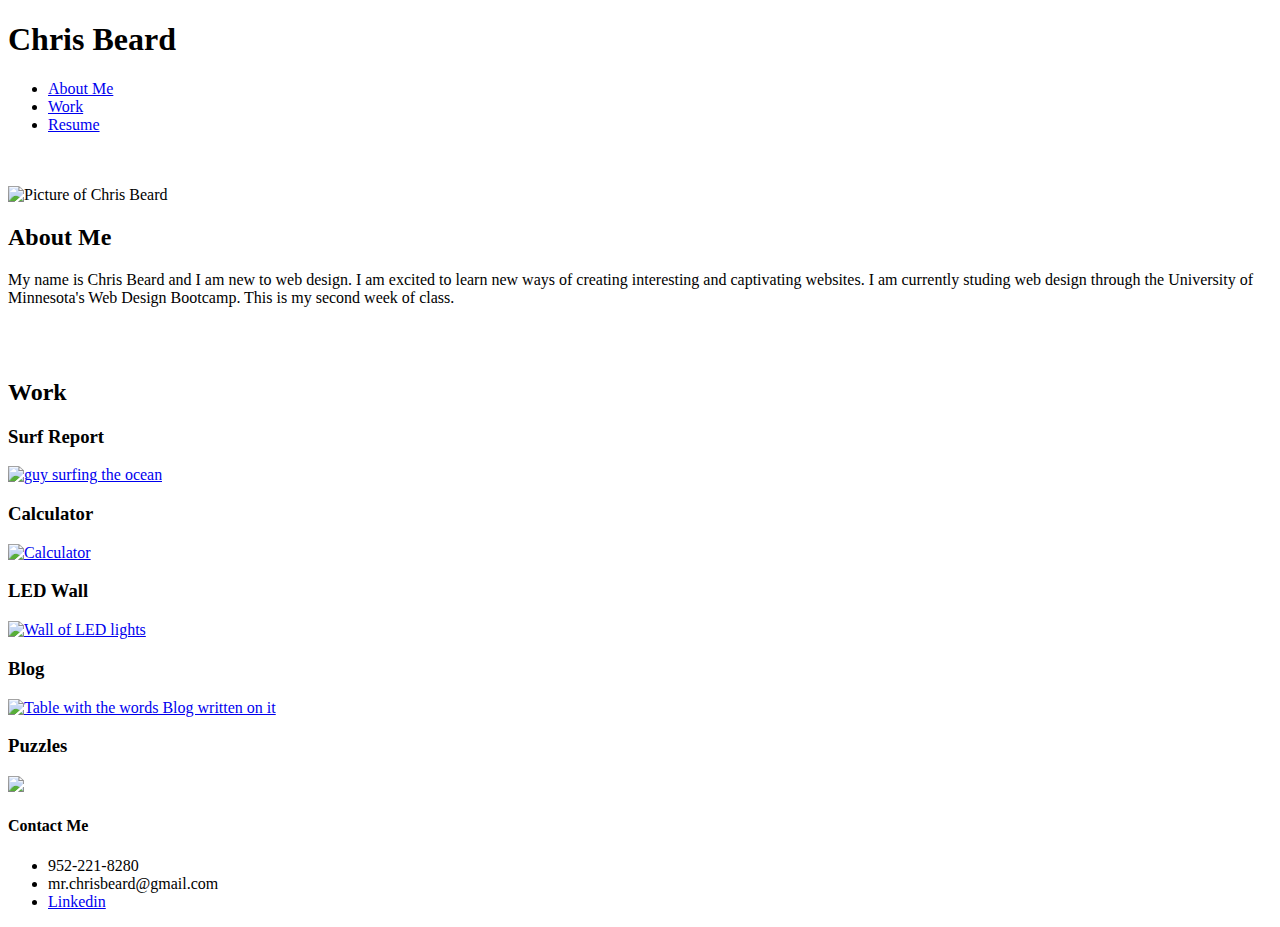
==== index.html @ 85cbe874 "initial commit" ====
<!DOCTYPE html>
<html lang="eng">

<head>
    <meta charset="UTF-8" />
    <meta name="viewport" content="width=device-width, initial-scale=1.0" />
    <title>Portfolio</title>
    <link rel="stylesheet" type="text/css" href="./assets/reset.css" />
    <link rel="stylesheet" type="text/css" href="./assets/style.css" />
</head>

<body>
    <header class="header">
        <h1>Chris <span class="last">Beard</span></h1>

        <nav>
            <ul>
                <li>
                    <a href="#About Me">About Me</a>
                </li>
                <li>
                    <a href="#Work">Work</a>
                </li>
                <li>
                    <a href="assets\ChrisBeardResume.docx.html">Resume</a>
                </li>
            </ul>
        </nav>
        <div class="headerdesign">
        </div>
    </header>
    <br><br>

    <img id="me" src="assets/images/me.jpg" alt="Picture of Chris Beard" />

    <Section id="about-me">
        <h2>About Me</h2>
        <p>My name is Chris Beard and I am new to web design. I am excited to learn new ways of creating
            interesting
            and captivating websites. I am currently studing web design through the University of Minnesota's
            Web
            Design Bootcamp. This is my second week of class.
        </p>
    </Section>
    <br><br>

    <Section id="Work">

        <h2>Work</h2>

    </Section>

    <Section id="boxes">
        <div class="flexbox">
            <div id="herocard">
                <h3>Surf Report</h3>
                <a href="https://www.google.com/">
                    <div id="herocenter">
                        <img src="assets/images/surf.jpg" alt="guy surfing the ocean">
                    </div>
                </a>

            </div>

            <div class="card">
                <h3>Calculator</h3>
                <a href="https://www.google.com/">
                    <div id="center">
                        <img src="assets/images/calculator.jpg" alt="Calculator">
                    </div>
                </a>
            </div>

            <div class="card">
                <h3>LED Wall</h3>
                <a href="https://www.google.com/">
                    <div id="center">
                        <img src="assets/images/ledwall.jpg" alt="Wall of LED lights">
                    </div>
                </a>
            </div>

            <div class="card">
                <h3>Blog</h3>
                <a href="https://www.google.com/">
                    <div id="center">
                        <img src="assets/images/blog.jpg" alt="Table with the words Blog written on it">
                    </div>
                </a>
            </div>

            <div class="card">
                <h3>Puzzles</h3>
                <a href="https://www.google.com/">
                    <div id="center">
                        <img src="assets/images/puzzle.jpg">
                    </div>
                </a>
            </div>
        </div>
    </Section>

</body>

<footer id="footer">
    <section id="contactme">
        <h4>Contact Me</h4>
    </section>

    <div class="info">
        <ul id="numbers">
            <li>
                952-221-8280
            </li>
            <li>
                mr.chrisbeard@gmail.com
            </li>
            <li>
                <a id="color"
                    href="https://www.linkedin.com/public-profile/settings?trk=d_flagship3_profile_self_view_public_profile&lipi=urn%3Ali%3Apage%3Ad_flagship3_profile_self_edit_top_card%3BoJy7PuMgQu2EPAEP%2FMVWnQ%3D%3D">Linkedin</a>
            </li>
    </div>
</footer>

</html>
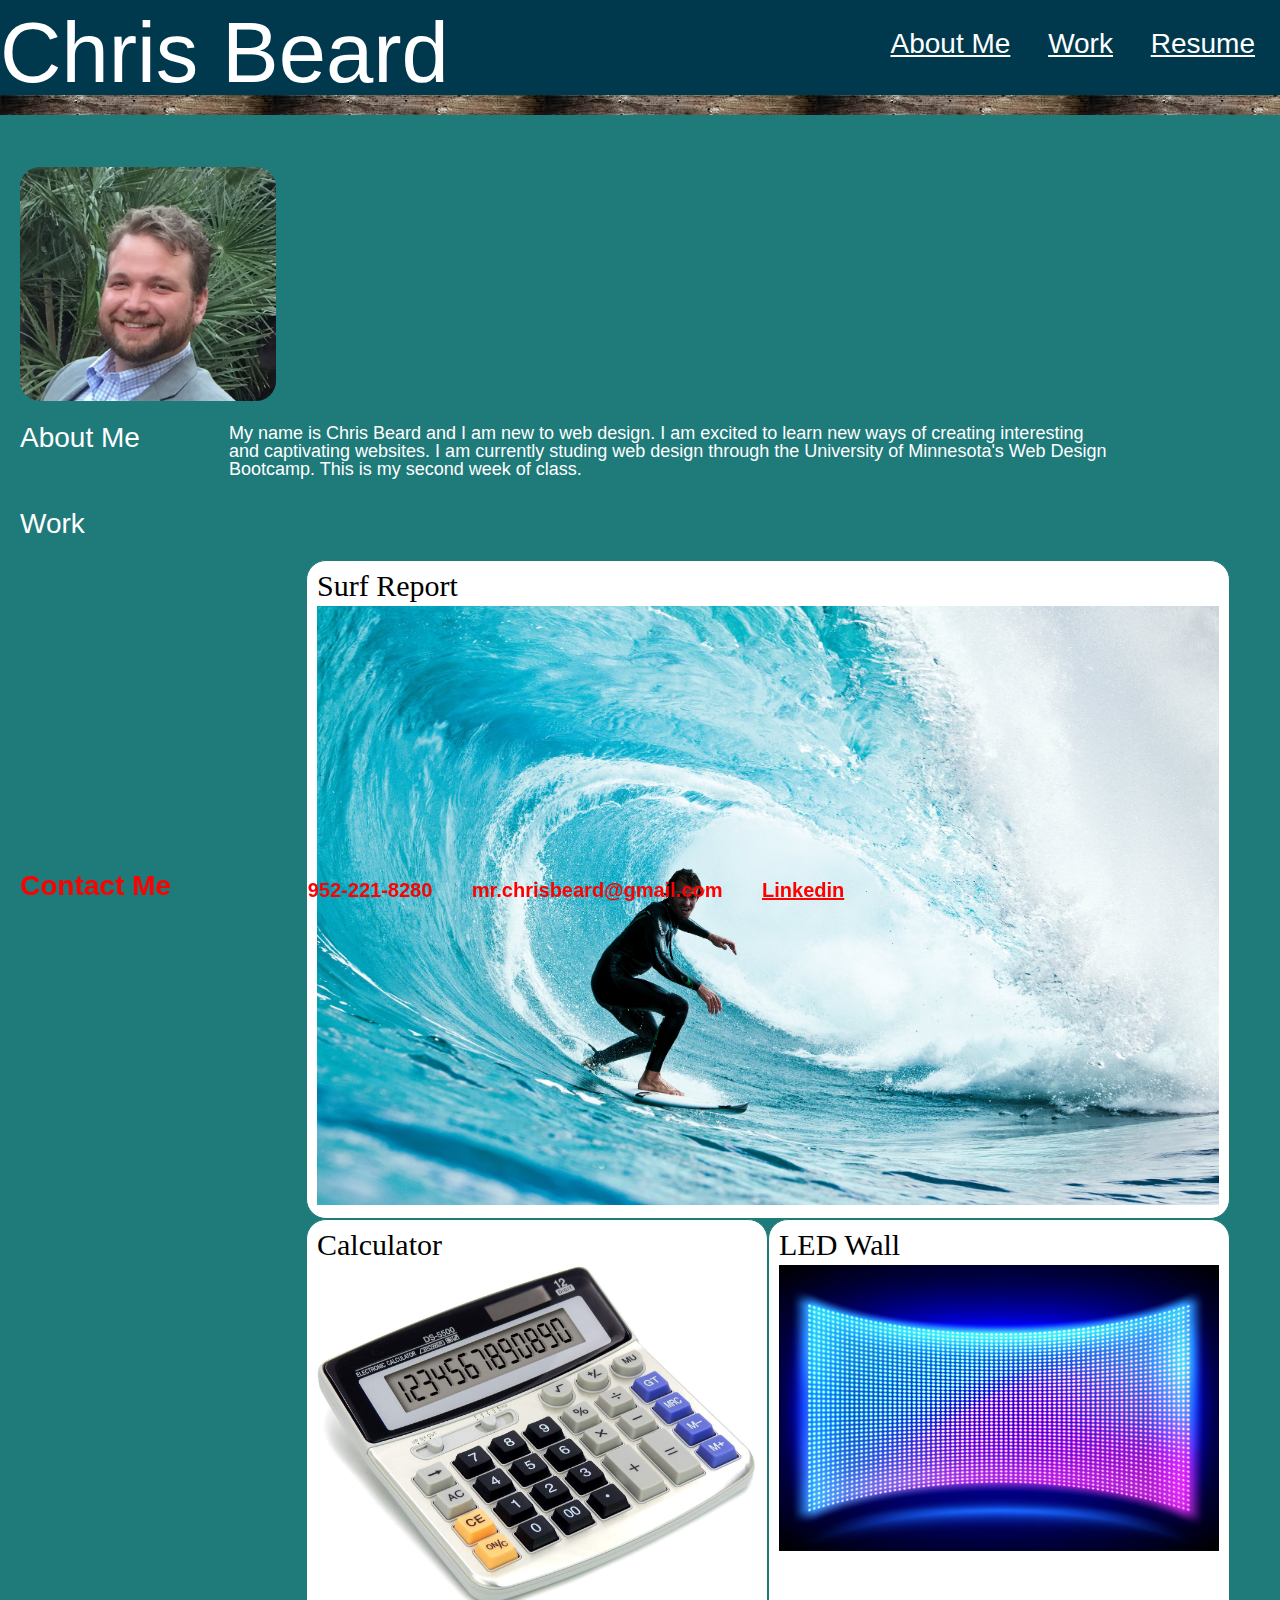
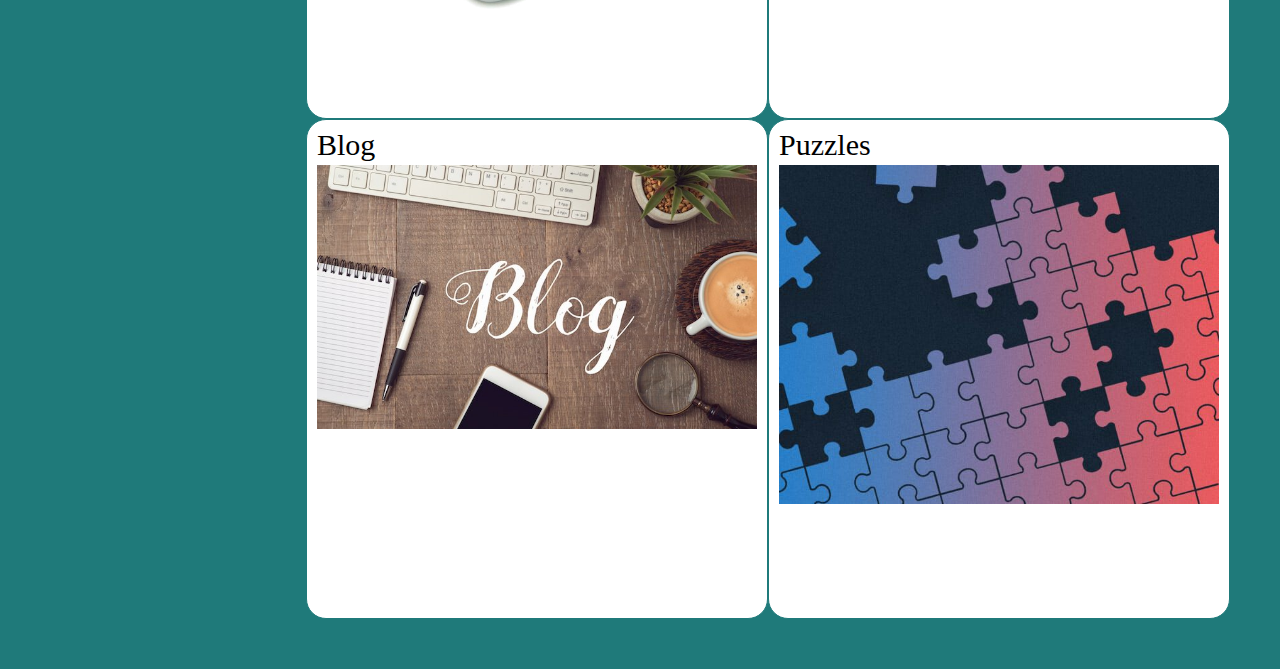
==== commit b375dd5f: "initial commit after redoing the portfolio layout" ====
--- a/index.html
+++ b/index.html
@@ -1,125 +1,125 @@
-<!DOCTYPE html>
-<html lang="eng">
-
-<head>
-    <meta charset="UTF-8" />
-    <meta name="viewport" content="width=device-width, initial-scale=1.0" />
-    <title>Portfolio</title>
-    <link rel="stylesheet" type="text/css" href="./assets/reset.css" />
-    <link rel="stylesheet" type="text/css" href="./assets/style.css" />
-</head>
-
-<body>
-    <header class="header">
-        <h1>Chris <span class="last">Beard</span></h1>
-
-        <nav>
-            <ul>
-                <li>
-                    <a href="#About Me">About Me</a>
-                </li>
-                <li>
-                    <a href="#Work">Work</a>
-                </li>
-                <li>
-                    <a href="assets\ChrisBeardResume.docx.html">Resume</a>
-                </li>
-            </ul>
-        </nav>
-        <div class="headerdesign">
-        </div>
-    </header>
-    <br><br>
-
-    <img id="me" src="assets/images/me.jpg" alt="Picture of Chris Beard" />
-
-    <Section id="about-me">
-        <h2>About Me</h2>
-        <p>My name is Chris Beard and I am new to web design. I am excited to learn new ways of creating
-            interesting
-            and captivating websites. I am currently studing web design through the University of Minnesota's
-            Web
-            Design Bootcamp. This is my second week of class.
-        </p>
-    </Section>
-    <br><br>
-
-    <Section id="Work">
-
-        <h2>Work</h2>
-
-    </Section>
-
-    <Section id="boxes">
-        <div class="flexbox">
-            <div id="herocard">
-                <h3>Surf Report</h3>
-                <a href="https://www.google.com/">
-                    <div id="herocenter">
-                        <img src="assets/images/surf.jpg" alt="guy surfing the ocean">
-                    </div>
-                </a>
-
-            </div>
-
-            <div class="card">
-                <h3>Calculator</h3>
-                <a href="https://www.google.com/">
-                    <div id="center">
-                        <img src="assets/images/calculator.jpg" alt="Calculator">
-                    </div>
-                </a>
-            </div>
-
-            <div class="card">
-                <h3>LED Wall</h3>
-                <a href="https://www.google.com/">
-                    <div id="center">
-                        <img src="assets/images/ledwall.jpg" alt="Wall of LED lights">
-                    </div>
-                </a>
-            </div>
-
-            <div class="card">
-                <h3>Blog</h3>
-                <a href="https://www.google.com/">
-                    <div id="center">
-                        <img src="assets/images/blog.jpg" alt="Table with the words Blog written on it">
-                    </div>
-                </a>
-            </div>
-
-            <div class="card">
-                <h3>Puzzles</h3>
-                <a href="https://www.google.com/">
-                    <div id="center">
-                        <img src="assets/images/puzzle.jpg">
-                    </div>
-                </a>
-            </div>
-        </div>
-    </Section>
-
-</body>
-
-<footer id="footer">
-    <section id="contactme">
-        <h4>Contact Me</h4>
-    </section>
-
-    <div class="info">
-        <ul id="numbers">
-            <li>
-                952-221-8280
-            </li>
-            <li>
-                mr.chrisbeard@gmail.com
-            </li>
-            <li>
-                <a id="color"
-                    href="https://www.linkedin.com/public-profile/settings?trk=d_flagship3_profile_self_view_public_profile&lipi=urn%3Ali%3Apage%3Ad_flagship3_profile_self_edit_top_card%3BoJy7PuMgQu2EPAEP%2FMVWnQ%3D%3D">Linkedin</a>
-            </li>
-    </div>
-</footer>
-
+<!DOCTYPE html>
+<html lang="eng">
+
+<head>
+    <meta charset="UTF-8" />
+    <meta name="viewport" content="width=device-width, initial-scale=1.0" />
+    <title>Portfolio</title>
+    <link rel="stylesheet" type="text/css" href="./assets/reset.css" />
+    <link rel="stylesheet" type="text/css" href="./assets/style.css" />
+</head>
+
+<body>
+    <header class="header">
+        <h1>Chris <span class="last">Beard</span></h1>
+
+        <nav>
+            <ul>
+                <li>
+                    <a href="#About Me">About Me</a>
+                </li>
+                <li>
+                    <a href="#Work">Work</a>
+                </li>
+                <li>
+                    <a href="assets\ChrisBeardResume.docx.html">Resume</a>
+                </li>
+            </ul>
+        </nav>
+        <div class="headerdesign">
+        </div>
+    </header>
+    <br><br>
+
+    <img id="me" src="assets/images/me.jpg" alt="Picture of Chris Beard" />
+
+    <Section id="about-me">
+        <h2>About Me</h2>
+        <p>My name is Chris Beard and I am new to web design. I am excited to learn new ways of creating
+            interesting
+            and captivating websites. I am currently studing web design through the University of Minnesota's
+            Web
+            Design Bootcamp. This is my second week of class.
+        </p>
+    </Section>
+    <br><br>
+
+    <Section id="Work">
+
+        <h2>Work</h2>
+
+    </Section>
+
+    <Section id="boxes">
+        <div class="flexbox">
+            <div id="herocard">
+                <h3>Surf Report</h3>
+                <a href="https://www.google.com/">
+                    <div id="herocenter">
+                        <img src="assets/images/surf.jpg" alt="guy surfing the ocean">
+                    </div>
+                </a>
+
+            </div>
+
+            <div class="card">
+                <h3>Calculator</h3>
+                <a href="https://www.google.com/">
+                    <div id="center">
+                        <img src="assets/images/calculator.jpg" alt="Calculator">
+                    </div>
+                </a>
+            </div>
+
+            <div class="card">
+                <h3>LED Wall</h3>
+                <a href="https://www.google.com/">
+                    <div id="center">
+                        <img src="assets/images/ledwall.jpg" alt="Wall of LED lights">
+                    </div>
+                </a>
+            </div>
+
+            <div class="card">
+                <h3>Blog</h3>
+                <a href="https://www.google.com/">
+                    <div id="center">
+                        <img src="assets/images/blog.jpg" alt="Table with the words Blog written on it">
+                    </div>
+                </a>
+            </div>
+
+            <div class="card">
+                <h3>Puzzles</h3>
+                <a href="https://www.google.com/">
+                    <div id="center">
+                        <img src="assets/images/puzzle.jpg">
+                    </div>
+                </a>
+            </div>
+        </div>
+    </Section>
+
+</body>
+
+<footer id="footer">
+    <section id="contactme">
+        <h4>Contact Me</h4>
+    </section>
+
+    <div class="info">
+        <ul id="numbers">
+            <li>
+                952-221-8280
+            </li>
+            <li>
+                mr.chrisbeard@gmail.com
+            </li>
+            <li>
+                <a id="color"
+                    href="https://www.linkedin.com/public-profile/settings?trk=d_flagship3_profile_self_view_public_profile&lipi=urn%3Ali%3Apage%3Ad_flagship3_profile_self_edit_top_card%3BoJy7PuMgQu2EPAEP%2FMVWnQ%3D%3D">Linkedin</a>
+            </li>
+    </div>
+</footer>
+
 </html>--- a/assets/style.css
+++ b/assets/style.css
@@ -0,0 +1,214 @@
+:root {
+    --white:#fff;
+}
+
+* {
+    box-sizing: border-box;
+    padding: 0;
+    margin: 0;
+}
+
+#about-me {
+    display: flex;
+    color:white;
+    font-family: Arial, Helvetica, sans-serif;
+    font-size: 28px;
+    padding-left: 20px;
+}
+body {
+    background-color:  #1f7a7a;
+    flex-shrink: 1;
+}
+
+.header {
+    padding-top: 10px;
+    font-family: arial, serif, sans-serif;
+    background-color:#00394d;
+}
+
+.header h1 {
+    display: inline-block;
+    font-size: 85px;
+    color: white;
+}
+
+.header h1 .last{
+    color:white;
+    font-size: 85px;
+    font-family: arial, serif, sans-serif;
+}
+
+.header nav {
+    padding-top: 20px;
+    margin-right: 25px;
+    float: right;
+    font-family: sans-serif, serif, arial;
+    font-size: 28px;
+}
+
+.header nav ul {
+    list-style-type: inline-block;
+}
+
+.header nav ul li {
+    display: inline-block;
+    margin-left: 30px;
+}
+
+a {
+    color:white;
+}
+
+#color {
+    color:red;
+}
+
+p {
+    font-size: 18px;
+    width: 70%;
+}
+
+#me {
+    border-radius: 20px;
+    width: 20%;
+    height: 20%;
+    margin: 20px;
+}
+ 
+.headerdesign {
+    width:100%;
+    height:20px;
+    background-image: url("./images/header.jpg");
+    background-repeat: repeat-x; 
+}
+.card {
+    border-radius: 20px;
+    background-color: white;
+    padding: 10px;
+    width: 50%;
+    height: 500px;
+    align-items: center;
+    border-style: solid;
+    border-width: 1px;
+    color: #1f7a7a;
+}
+
+#herocard {
+    border-radius: 20px;
+    background-color: white;
+    padding: 10px;
+    width: 100%;
+    border-style: solid;
+    border-width: 1px;
+    color: #1f7a7a;
+}
+
+#Work {
+    display: inline-flex;
+    color:white;
+    font-family: Arial, Helvetica, sans-serif;
+    font-size: 28px;
+    padding-left: 20px;
+}
+
+h2{
+    margin-right: 20px;
+    justify-self: left;
+    width:15%;
+    color: white;
+    font-family: Arial, Helvetica, sans-serif;
+    font-size: 28px;
+    
+}
+
+h4 {
+    position:absolute;
+    bottom:0;
+    margin-right: 20px;
+    justify-self: left;
+    color: red;
+    font-weight: bold;
+    font-family: Arial, Helvetica, sans-serif;
+    font-size: 28px;
+}
+
+h3 {
+    font-size: 30px;
+    color: black;
+}
+
+#boxes {
+    display: flex;
+    justify-content: space-around;
+    padding: 50px;
+    flex-wrap: wrap;
+    width:80%;
+    float: right;
+}
+
+.flexbox {
+    display:flex;
+    flex-wrap:wrap;
+}
+
+#boxes img {
+    display: inline-block;
+    width:100%;
+    padding-top: 5px;
+    text-align: center;
+}
+
+footer {
+    position: fixed;
+    bottom:0;
+    left:0;
+    width:90%;
+    text-align: center;
+}
+
+#numbers {
+    position:absolute;
+    bottom:0;
+    width:100%;
+    display: inline-flex;
+    justify-content: space-around;
+    color:red;
+    font-family: Arial, Helvetica, sans-serif;
+    font-weight: bold;
+    font-size: 20px;
+}
+.info {
+    position:absolute;
+    bottom: 0;
+    width: 50%;
+}
+
+#herocenter{
+    display: block;
+    margin-left: auto;
+    margin-right: auto;
+}
+
+
+#center{
+    display: flex;
+    justify-content: center;
+    align-items: center;
+}
+
+#contactme {
+    display: flex;
+    color:white;
+    font-family: Arial, Helvetica, sans-serif;
+    font-size: 28px;
+    padding-left: 20px;
+    float: left;
+}
+
+
+  
+  @media screen and (max-width: 768px) {
+    .card {
+              flex-flow: column;
+    }
+  }
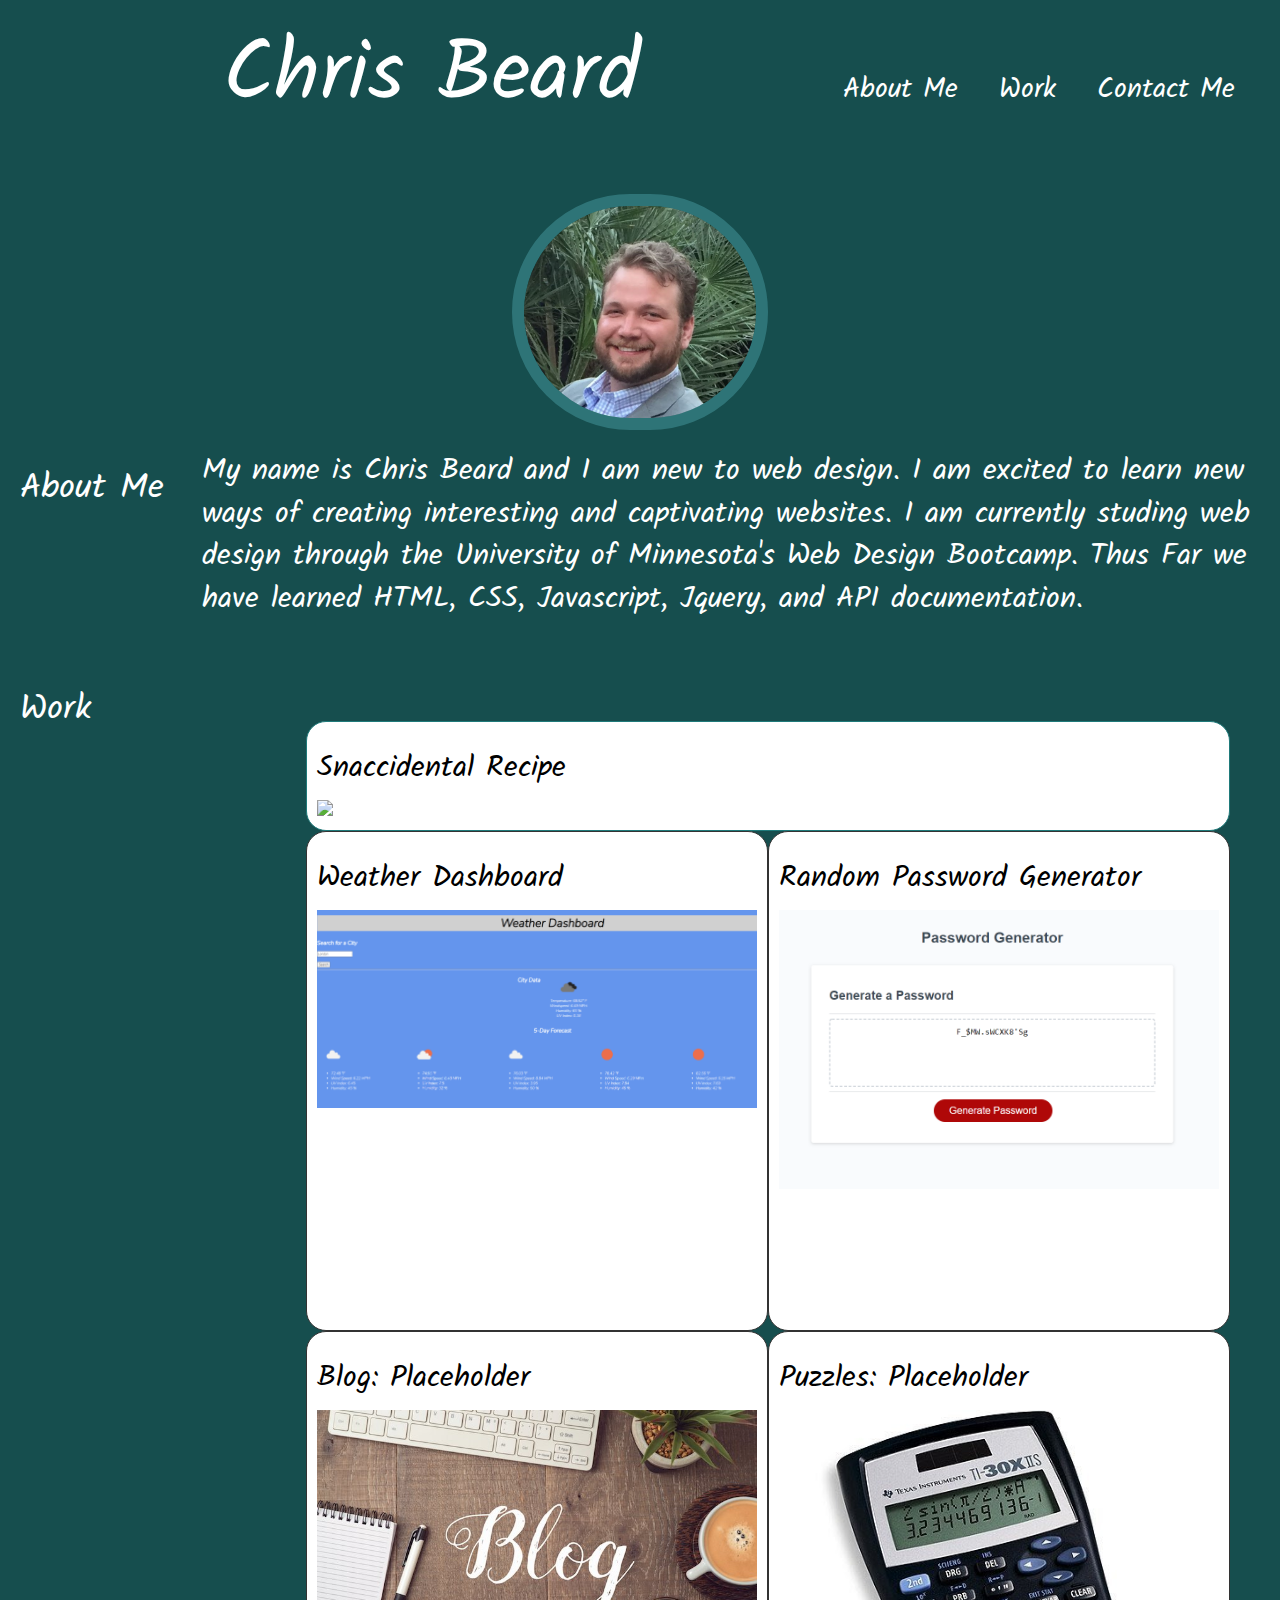
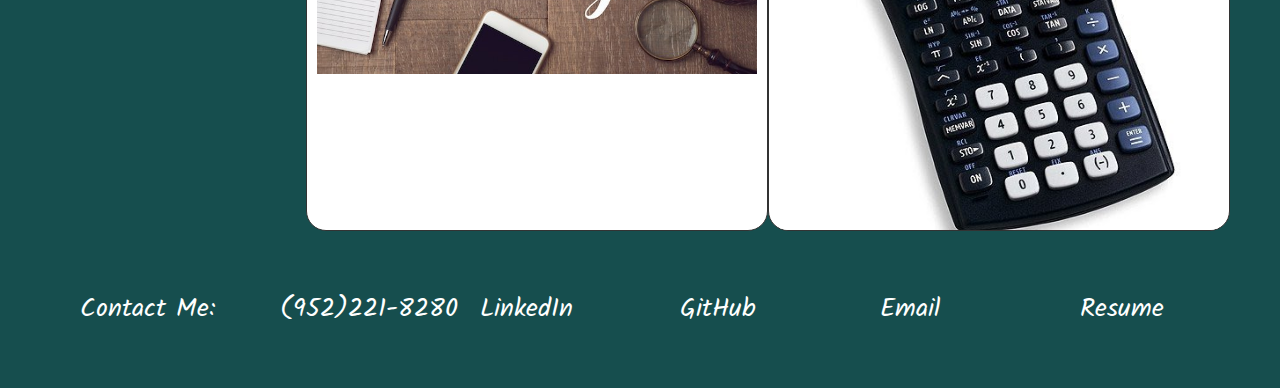
==== commit 2960207c: "changed layout and styling and added contact links, updated resume, made it mobile responsive" ====
--- a/index.html
+++ b/index.html
@@ -3,16 +3,22 @@
 
 <head>
     <meta charset="UTF-8" />
-    <meta name="viewport" content="width=device-width, initial-scale=1.0" />
+    <meta name="viewport" content="width=device-width,initial-scale=1,maximum-scale=1,user-scalable=no">
+    <meta http-equiv="X-UA-Compatible" content="IE=edge,chrome=1">
+    <meta name="HandheldFriendly" content="true">
     <title>Portfolio</title>
-    <link rel="stylesheet" type="text/css" href="./assets/reset.css" />
+    <link rel="preconnect" href="https://fonts.gstatic.com">
+    <link href="https://fonts.googleapis.com/css2?family=Kalam&display=swap" rel="stylesheet">
+    <link rel="stylesheet" href="https://maxcdn.bootstrapcdn.com/bootstrap/3.4.1/css/bootstrap.min.css">
+    <link rel="stylesheet" href="https://use.fontawesome.com/releases/v5.8.1/css/all.css"
+        integrity="sha384-50oBUHEmvpQ+1lW4y57PTFmhCaXp0ML5d60M1M7uH2+nqUivzIebhndOJK28anvf" crossorigin="anonymous">
+
     <link rel="stylesheet" type="text/css" href="./assets/style.css" />
 </head>
 
 <body>
     <header class="header">
-        <h1>Chris <span class="last">Beard</span></h1>
-
+        <h1>Chris Beard</h1>
         <nav>
             <ul>
                 <li>
@@ -22,24 +28,24 @@
                     <a href="#Work">Work</a>
                 </li>
                 <li>
-                    <a href="assets\ChrisBeardResume.docx.html">Resume</a>
+                    <a href="#contactMe">Contact Me</a>
                 </li>
             </ul>
         </nav>
-        <div class="headerdesign">
-        </div>
     </header>
     <br><br>
+    <div id="imageContainer">
+        <div id="shadow">
+            <img id="me" src="assets/images/me.jpg" alt="Picture of Chris Beard" />
+        </div>
 
-    <img id="me" src="assets/images/me.jpg" alt="Picture of Chris Beard" />
-
+    </div>
     <Section id="about-me">
         <h2>About Me</h2>
-        <p>My name is Chris Beard and I am new to web design. I am excited to learn new ways of creating
-            interesting
-            and captivating websites. I am currently studing web design through the University of Minnesota's
-            Web
-            Design Bootcamp. This is my second week of class.
+        <p id="myInfo">My name is Chris Beard and I am new to web design. I am excited to learn new ways of creating
+            interesting and captivating websites. I am currently studing web design through the University of
+            Minnesota's Web Design Bootcamp. Thus Far we have learned HTML, CSS, Javascript, Jquery, and API
+            documentation.
         </p>
     </Section>
     <br><br>
@@ -53,36 +59,39 @@
     <Section id="boxes">
         <div class="flexbox">
             <div id="herocard">
-                <h3>Surf Report</h3>
-                <a href="https://www.google.com/">
+                <h3>Snaccidental Recipe</h3>
+                <a href="https://cbeard22.github.io/snaccidental-recipe/" target="_blank">
                     <div id="herocenter">
-                        <img src="assets/images/surf.jpg" alt="guy surfing the ocean">
+                        <img src="assets/images/snaccidentalRecipe.png"
+                            alt="Recipe generator web application with recipe images">
                     </div>
                 </a>
 
             </div>
 
             <div class="card">
-                <h3>Calculator</h3>
-                <a href="https://www.google.com/">
+                <h3>Weather Dashboard</h3>
+                <a href="https://cbeard22.github.io/weatherdashboard/" target="_blank">
                     <div id="center">
-                        <img src="assets/images/calculator.jpg" alt="Calculator">
+                        <img src="assets/images/weatherDashboard.png"
+                            alt="Current weather and five day forecast web application">
                     </div>
                 </a>
             </div>
 
             <div class="card">
-                <h3>LED Wall</h3>
-                <a href="https://www.google.com/">
+                <h3>Random Password Generator</h3>
+                <a href="https://cbeard22.github.io/passwordgenerator/" target="_blank">
                     <div id="center">
-                        <img src="assets/images/ledwall.jpg" alt="Wall of LED lights">
+                        <img src="assets/images/passwordGenerator.png"
+                            alt="Random password generator with password displayed">
                     </div>
                 </a>
             </div>
 
             <div class="card">
-                <h3>Blog</h3>
-                <a href="https://www.google.com/">
+                <h3>Blog: Placeholder</h3>
+                <a href="https://www.google.com/" target="_blank">
                     <div id="center">
                         <img src="assets/images/blog.jpg" alt="Table with the words Blog written on it">
                     </div>
@@ -90,36 +99,31 @@
             </div>
 
             <div class="card">
-                <h3>Puzzles</h3>
-                <a href="https://www.google.com/">
+                <h3>Puzzles: Placeholder</h3>
+                <a href="https://www.google.com/" target="_blank">
                     <div id="center">
-                        <img src="assets/images/puzzle.jpg">
+                        <img src="assets/images/calculator.jpg" alt="Image of calculator with numbers entered">
                     </div>
                 </a>
             </div>
         </div>
     </Section>
 
+    <footer class="footer">
+        <Section id="contactMe">
+            <p id=contact>Contact Me:</p>
+            <p><a href="tel:9522218280">(952)221-8280</a></p>
+            <p><a href="https://www.linkedin.com/in/chris-beard-aa3a2b112/" target="_blank"><i class="fab fa-linkedin-in"></i> LinkedIn</a>
+            </p>
+            <p>
+                <a href="https://github.com/cbeard22" target="_blank"><i class="fab fa-github"></i> GitHub</a>
+            </p>
+            <p><a href="mailto:mr.chrisbeard@gmail.com"><i class="far fa-envelope"></i> Email</a></p>
+            <p><a href="./assets/Resume2021.pdf" target="_blank"><i class="fas fa-file-pdf"></i> Resume</a></p>
+        </Section>
+    </footer>
 </body>
 
-<footer id="footer">
-    <section id="contactme">
-        <h4>Contact Me</h4>
-    </section>
 
-    <div class="info">
-        <ul id="numbers">
-            <li>
-                952-221-8280
-            </li>
-            <li>
-                mr.chrisbeard@gmail.com
-            </li>
-            <li>
-                <a id="color"
-                    href="https://www.linkedin.com/public-profile/settings?trk=d_flagship3_profile_self_view_public_profile&lipi=urn%3Ali%3Apage%3Ad_flagship3_profile_self_edit_top_card%3BoJy7PuMgQu2EPAEP%2FMVWnQ%3D%3D">Linkedin</a>
-            </li>
-    </div>
-</footer>
 
 </html>--- a/assets/style.css
+++ b/assets/style.css
@@ -1,48 +1,58 @@
-:root {
-    --white:#fff;
-}
-
-* {
+*{
+    font-family: 'Kalam', cursive;
     box-sizing: border-box;
     padding: 0;
     margin: 0;
 }
 
+:root {
+    --white:#fff;
+}
+
 #about-me {
     display: flex;
     color:white;
-    font-family: Arial, Helvetica, sans-serif;
     font-size: 28px;
     padding-left: 20px;
 }
+
 body {
-    background-color:  #1f7a7a;
+    background-color:  #164e4e;
     flex-shrink: 1;
 }
-
-.header {
+#center{
+    /* display: flex;
+    justify-content: center;
+    align-items: center; */
+    overflow: hidden;
+}
+
+header {
     padding-top: 10px;
-    font-family: arial, serif, sans-serif;
-    background-color:#00394d;
+    background-image: url('./images/rocks.jpg');
+   background-size: cover;
+   height: 100%;
+   text-align: center;
+   color: white;
+}
+
+#imageContainer{
+    text-align: center;
+    width: 100%;
 }
 
 .header h1 {
+    padding-left: 50px;
     display: inline-block;
     font-size: 85px;
     color: white;
 }
 
-.header h1 .last{
-    color:white;
-    font-size: 85px;
-    font-family: arial, serif, sans-serif;
-}
-
 .header nav {
-    padding-top: 20px;
+    padding-top: 60px;
+    padding-right: 20px;
     margin-right: 25px;
     float: right;
-    font-family: sans-serif, serif, arial;
     font-size: 28px;
 }
 
@@ -59,28 +69,19 @@
     color:white;
 }
 
-#color {
-    color:red;
-}
-
 p {
-    font-size: 18px;
-    width: 70%;
+    font-size: 26px;
+    width: 100%;
 }
 
 #me {
-    border-radius: 20px;
+    border-radius: 900px;
     width: 20%;
     height: 20%;
     margin: 20px;
-}
- 
-.headerdesign {
-    width:100%;
-    height:20px;
-    background-image: url("./images/header.jpg");
-    background-repeat: repeat-x; 
-}
+    border: 12px solid rgba(126, 237, 252, 0.24);
+}
+
 .card {
     border-radius: 20px;
     background-color: white;
@@ -90,8 +91,8 @@
     align-items: center;
     border-style: solid;
     border-width: 1px;
-    color: #1f7a7a;
-}
+    overflow: hidden;
+} 
 
 #herocard {
     border-radius: 20px;
@@ -106,7 +107,6 @@
 #Work {
     display: inline-flex;
     color:white;
-    font-family: Arial, Helvetica, sans-serif;
     font-size: 28px;
     padding-left: 20px;
 }
@@ -116,8 +116,7 @@
     justify-self: left;
     width:15%;
     color: white;
-    font-family: Arial, Helvetica, sans-serif;
-    font-size: 28px;
+    font-size: 35px;
     
 }
 
@@ -128,7 +127,6 @@
     justify-self: left;
     color: red;
     font-weight: bold;
-    font-family: Arial, Helvetica, sans-serif;
     font-size: 28px;
 }
 
@@ -152,31 +150,29 @@
 }
 
 #boxes img {
-    display: inline-block;
+    display: flex;
+    justify-content: center;
+    align-items: center;
     width:100%;
     padding-top: 5px;
-    text-align: center;
-}
-
-footer {
-    position: fixed;
-    bottom:0;
-    left:0;
-    width:90%;
-    text-align: center;
-}
-
-#numbers {
+} 
+
+ footer {
+    display:inline-block;
+    width:100%;
+} 
+
+ #numbers {
     position:absolute;
     bottom:0;
     width:100%;
     display: inline-flex;
     justify-content: space-around;
     color:red;
-    font-family: Arial, Helvetica, sans-serif;
     font-weight: bold;
     font-size: 20px;
 }
+
 .info {
     position:absolute;
     bottom: 0;
@@ -189,26 +185,68 @@
     margin-right: auto;
 }
 
-
-#center{
+#contactMe {
+    color:white;
+    display:flex;
+    flex-direction: row;
+    justify-content: space-between;
+    padding-left: 80px;
+    padding-bottom: 50px;
+    padding-top:10px
+}
+
+#myInfo{
+    font-size: 30px;
+}
+   @media screen and (max-width: 777px) {
+   nav{display: none;}
+    .header h1{
+        font-size: 60px;
+        padding-left: 0px;
+    }
+    #myInfo{
+        font-size: 20px;
+    }
+    h2{
+        display: none;
+    }
+
+    img {
+        max-height: 180px;
+        max-width: 150px;
+    }
+
+    #me{
+        display: none;
+    }
+#herocenter{
     display: flex;
     justify-content: center;
-    align-items: center;
-}
-
-#contactme {
-    display: flex;
-    color:white;
-    font-family: Arial, Helvetica, sans-serif;
-    font-size: 28px;
-    padding-left: 20px;
-    float: left;
-}
-
-
-  
-  @media screen and (max-width: 768px) {
-    .card {
-              flex-flow: column;
-    }
-  }
+}
+    #contactMe{
+        color:white;
+        justify-content: space-between;
+        padding-bottom: 50px;
+        padding-top:10px;
+        text-align:center;
+        flex-direction: column;
+        padding-left: 0px;
+    }
+
+    p,a {
+        font-size: 20px;
+    }
+
+    #boxes{
+        width:100%;
+        padding: 0px;
+        float: none;
+    }
+    h3 {
+        font-size: 20px;
+    }
+    .card{
+       max-height: 200px;
+    }
+}
+   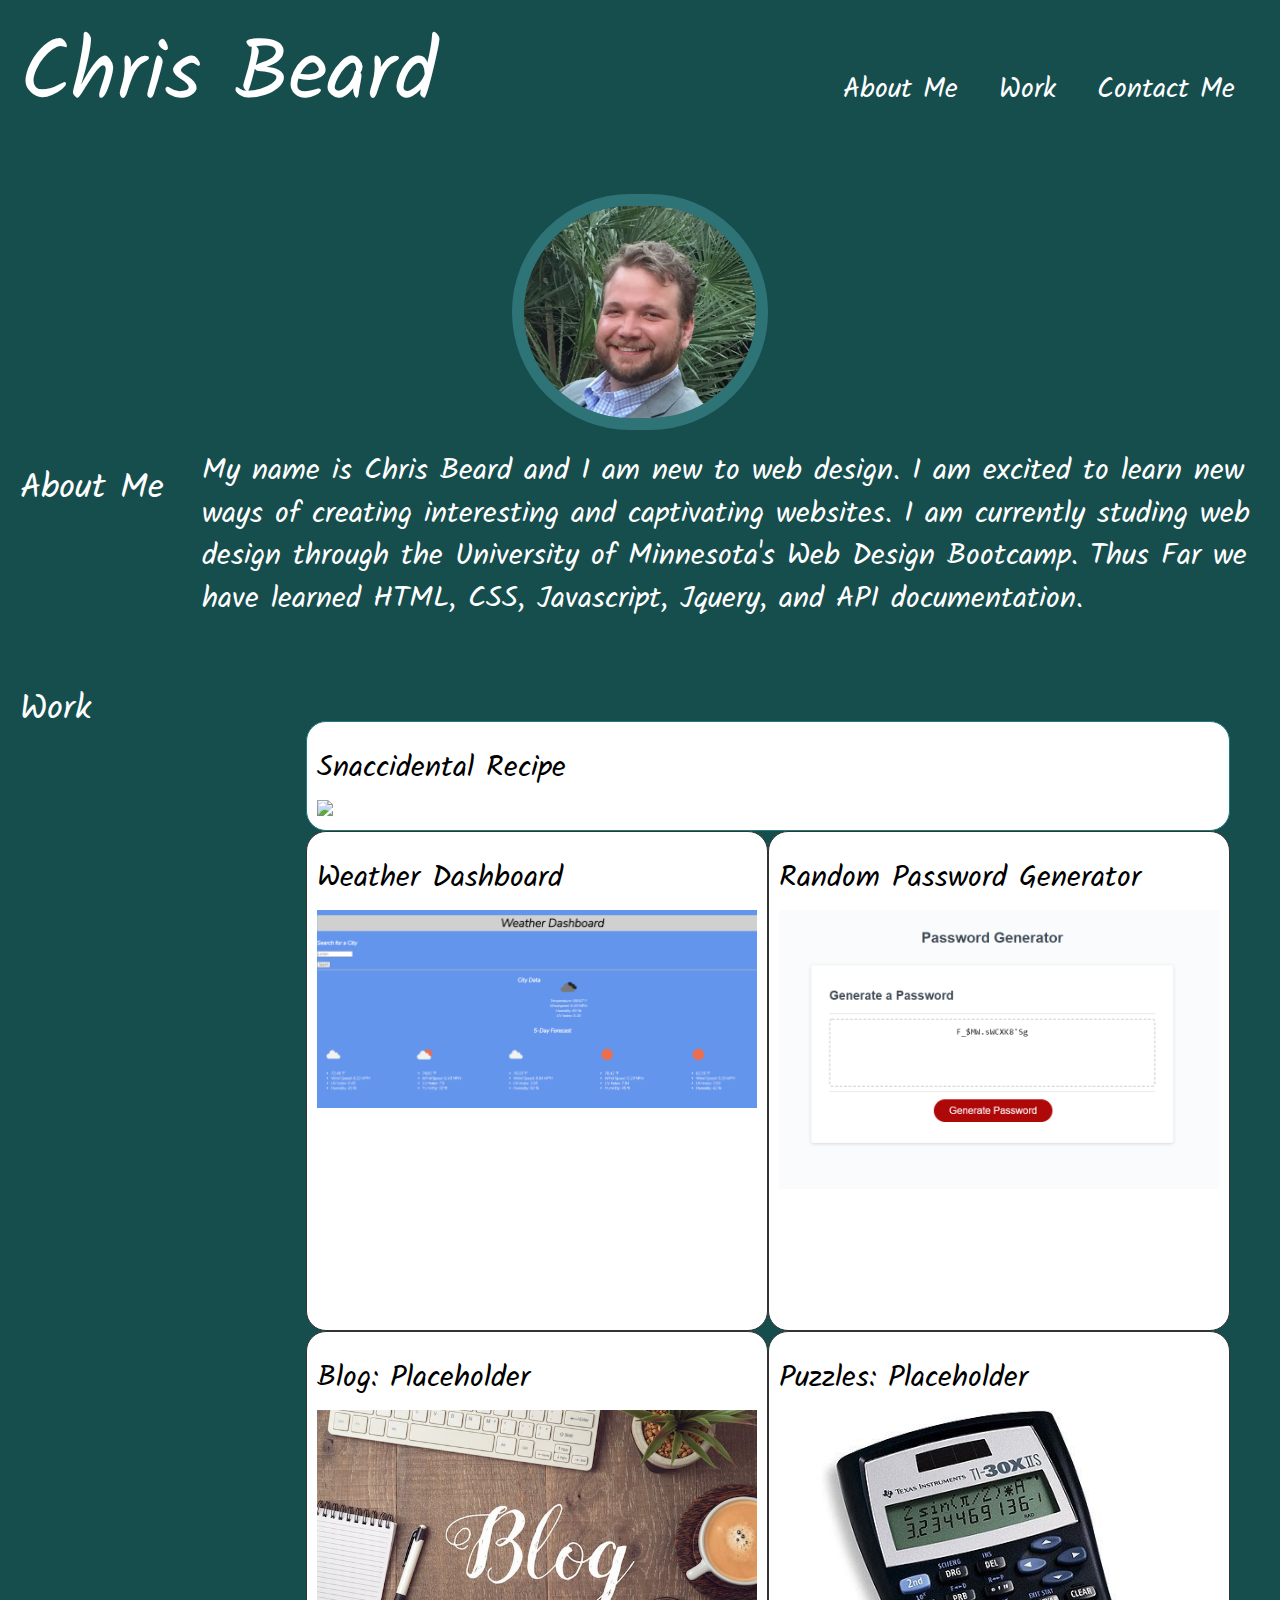
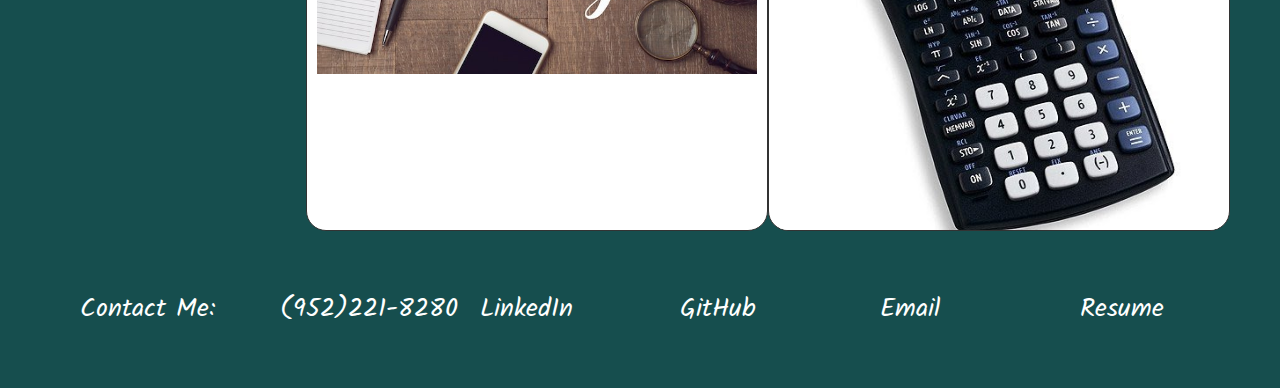
==== commit 0f995fc7: "added screenshot and changed header layout" ====
--- a/index.html
+++ b/index.html
@@ -119,7 +119,7 @@
                 <a href="https://github.com/cbeard22" target="_blank"><i class="fab fa-github"></i> GitHub</a>
             </p>
             <p><a href="mailto:mr.chrisbeard@gmail.com"><i class="far fa-envelope"></i> Email</a></p>
-            <p><a href="./assets/Resume2021.pdf" target="_blank"><i class="fas fa-file-pdf"></i> Resume</a></p>
+            <p><a href="assets/Resume2021.pdf" target="_blank"><i class="fas fa-file-pdf"></i> Resume</a></p>
         </Section>
     </footer>
 </body>
--- a/assets/style.css
+++ b/assets/style.css
@@ -30,10 +30,9 @@
 header {
     padding-top: 10px;
     background-image: url('./images/rocks.jpg');
-   background-size: cover;
-   height: 100%;
-   text-align: center;
-   color: white;
+    background-size: cover;
+    height: 100%;
+    color: white;
 }
 
 #imageContainer{
@@ -42,7 +41,7 @@
 }
 
 .header h1 {
-    padding-left: 50px;
+    padding-left: 20px;
     display: inline-block;
     font-size: 85px;
     color: white;
